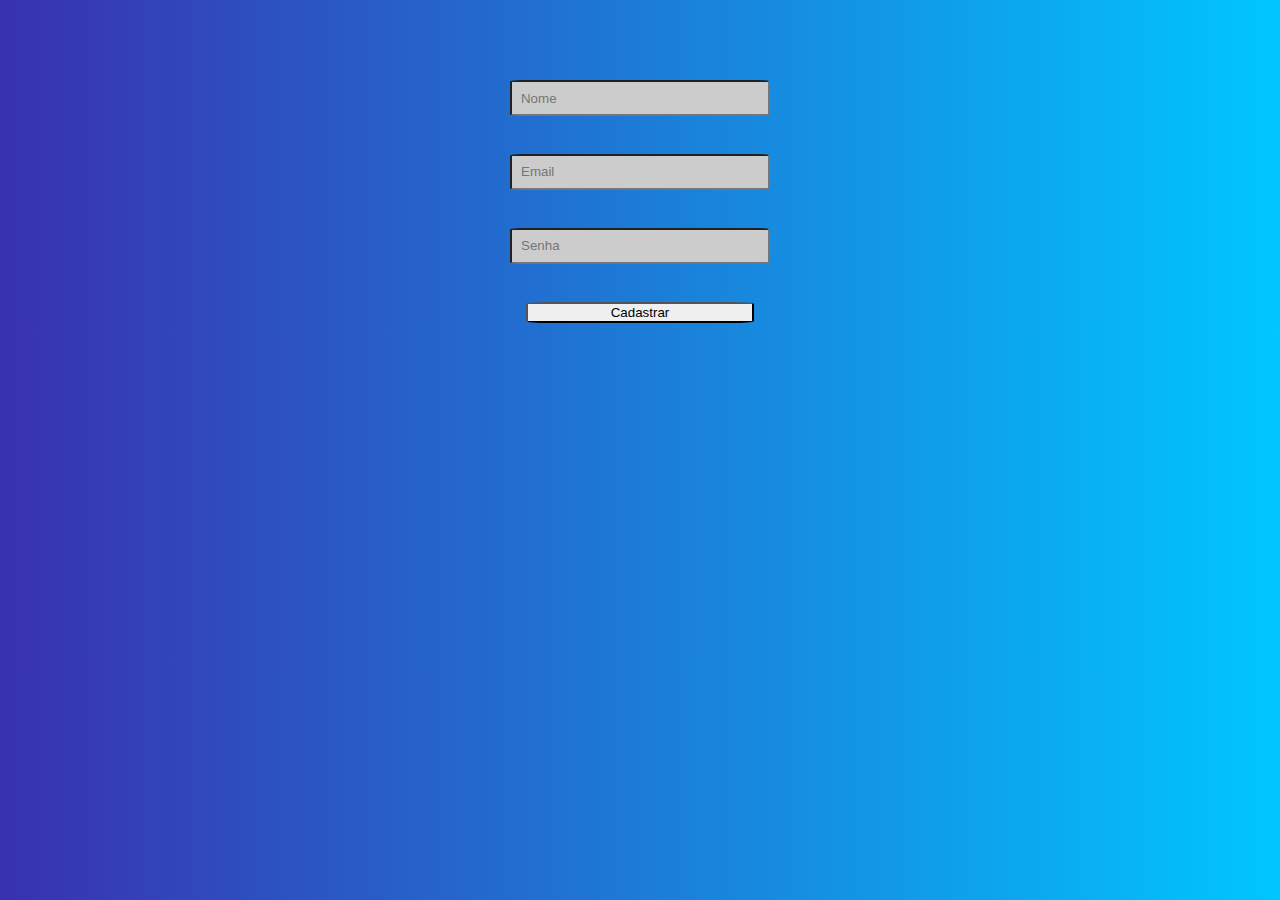
==== Messiah/public/index.html @ c6dc8375 "lala" ====
<!DOCTYPE html>
<html lang="en">

<head>
    <meta charset="UTF-8">
    <meta name="viewport" content="width=device-width, initial-scale=1.0">
    <meta http-equiv="X-UA-Compatible" content="ie=edge">
    <title>Document</title>
    <link rel="stylesheet" href="estilos.css">
    
</head>

<body>
    <br><br><br><br>
    <section>
    <form id="form_cadastro" method="post" onsubmit="return cadastrar()">
        <input class="campo" name="nome" type="text" placeholder="  Nome">
        <input  class="campo" name="login" type="text" placeholder="  Email">
        <input  class="campo" name="senha" type="password" placeholder="  Senha">
        <button class="but" id="btn_entrar">Cadastrar</button>
    </form>
    </section>
     <img src="aguarde2.gif" id="img_aguarde" style="display: none;" width="100px">
    
     <div id="div_erro" style="background-color: sandybrown; color: maroon; display: none;">
         Erro no cadastro
     </div>
</body>

</html>

<script>

    function cadastrar() {
        aguardar();
        var formulario = new URLSearchParams(new FormData(form_cadastro));
        fetch("/usuarios/cadastrar", {
            method: "POST",
            body: formulario
        }).then(function (response) {
            
            if (response.ok) {

                window.location.href='login.html';

            } else {

                console.log('Erro de cadastro!');
                response.text().then(function (resposta) {
                    div_erro.innerHTML = resposta;
                });
                finalizar_aguardar();
            }
        });

        return false;
    }

    function aguardar() {
        btn_entrar.disabled = true;
        img_aguarde.style.display='block';
        div_erro.style.display='none';
    }

    function finalizar_aguardar() {
        btn_entrar.disabled = false;
        img_aguarde.style.display='none';
        div_erro.style.display='block';
    }

</script>
---- Messiah/public/estilos.css ----
body {
    background: -webkit-linear-gradient(left, #3931af, #00c6ff);
}
@media screen and (min-width: 768px ) {
 
.campo{
        display: block;
        margin: auto;
        border-radius: 4%;
        -moz-border-radius: 4%;
        -webkit-border-radius: 4%;
        box-shadow: 1% 1% 2% #333333;
        -moz-box-shadow: 1% 1% 2% #333333;
        -webkit-box-shadow: 1% 1% 2% #333333;
        background: #cccccc;
        border: 2% solid #000000;
        width: 20%;
        height: 30px;
        margin-bottom: 3%;    
        
    }
.but{
    border-radius: 10%;
    display: block;
    margin: auto;
    width: 18%;
}
}
@media screen and (min-width: 480px ) {
    .campo{
        display: block;
        margin: auto;
        border-radius: 4%;
        -moz-border-radius: 4%;
        -webkit-border-radius: 4%;
        box-shadow: 1% 1% 2% #333333;
        -moz-box-shadow: 1% 1% 2% #333333;
        -webkit-box-shadow: 1% 1% 2% #333333;
        background: #cccccc;
        border: 2% solid #000000;
        width: 20%;
        height: 30px;
        margin-bottom: 3%;    
        
    }
.but{
    border-radius: 10%;
    display: block;
    margin: auto;
    width: 18%;
}
}
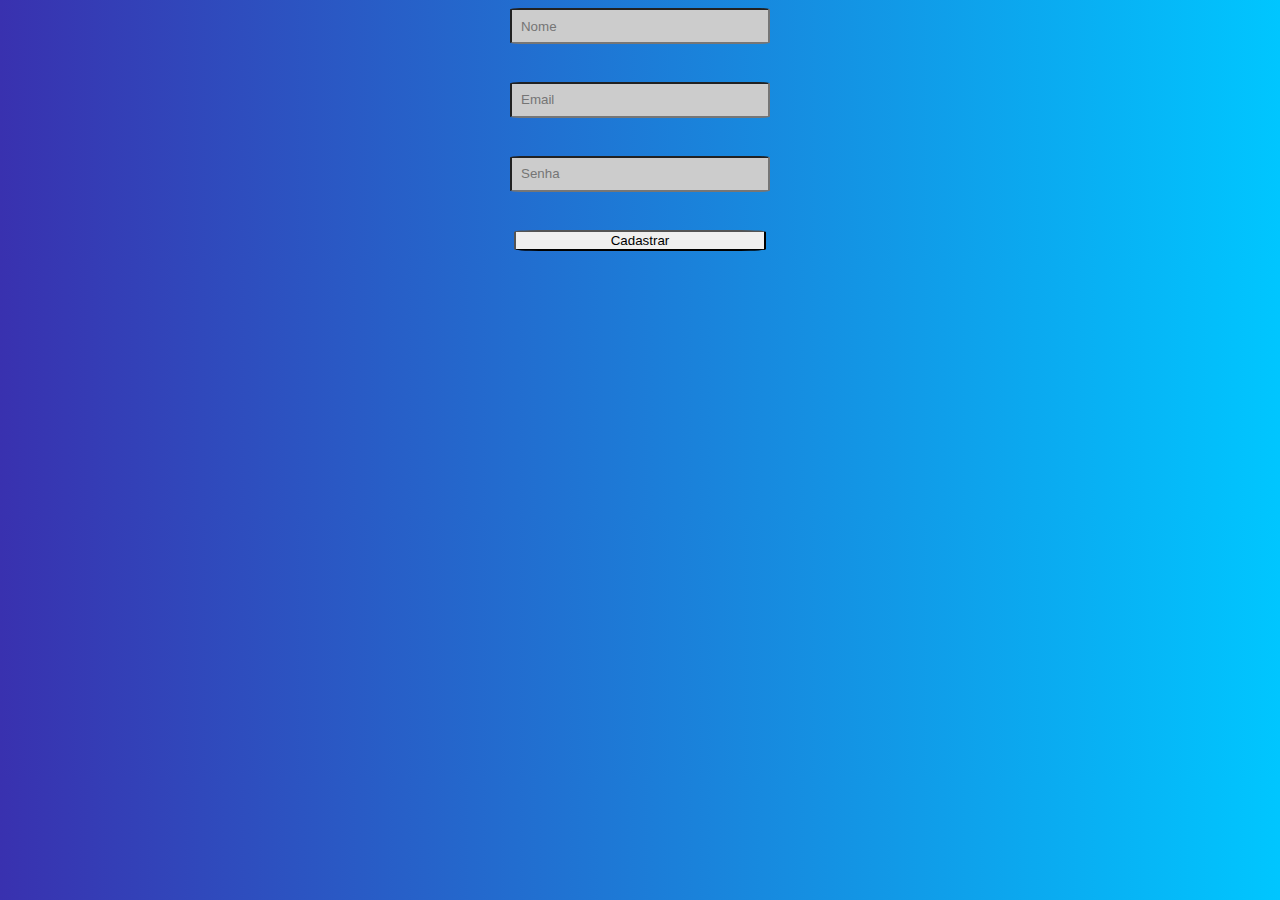
==== commit c9c5aeb0: "okay" ====
--- a/Messiah/public/index.html
+++ b/Messiah/public/index.html
@@ -1,5 +1,5 @@
 <!DOCTYPE html>
-<html lang="en">
+<html lang="pt">
 
 <head>
     <meta charset="UTF-8">
@@ -7,11 +7,10 @@
     <meta http-equiv="X-UA-Compatible" content="ie=edge">
     <title>Document</title>
     <link rel="stylesheet" href="estilos.css">
-    
+ 
 </head>
 
 <body>
-    <br><br><br><br>
     <section>
     <form id="form_cadastro" method="post" onsubmit="return cadastrar()">
         <input class="campo" name="nome" type="text" placeholder="  Nome">
--- a/Messiah/public/estilos.css
+++ b/Messiah/public/estilos.css
@@ -1,55 +1,57 @@
 body {
     background: -webkit-linear-gradient(left, #3931af, #00c6ff);
 }
-@media screen and (min-width: 768px ) {
- 
 .campo{
-        display: block;
-        margin: auto;
-        border-radius: 4%;
-        -moz-border-radius: 4%;
-        -webkit-border-radius: 4%;
-        box-shadow: 1% 1% 2% #333333;
-        -moz-box-shadow: 1% 1% 2% #333333;
-        -webkit-box-shadow: 1% 1% 2% #333333;
-        background: #cccccc;
-        border: 2% solid #000000;
-        width: 20%;
-        height: 30px;
-        margin-bottom: 3%;    
-        
-    }
-.but{
-    border-radius: 10%;
     display: block;
     margin: auto;
-    width: 18%;
+    border-radius: 4%;
+    -moz-border-radius: 4%;
+    -webkit-border-radius: 4%;
+    box-shadow: 1% 1% 2% #333333;
+    -moz-box-shadow: 1% 1% 2% #333333;
+    -webkit-box-shadow: 1% 1% 2% #333333;
+    background: #cccccc;
+    border: 2% solid #000000;
+    height: 30px;
+    width: 20%;
+    margin-bottom: 3%;    
+    
 }
+.but{
+border-radius: 10%;
+display: block;
+margin: auto;
+width: 20%;
 }
-@media screen and (min-width: 480px ) {
-    .campo{
-        display: block;
-        margin: auto;
-        border-radius: 4%;
-        -moz-border-radius: 4%;
-        -webkit-border-radius: 4%;
-        box-shadow: 1% 1% 2% #333333;
-        -moz-box-shadow: 1% 1% 2% #333333;
-        -webkit-box-shadow: 1% 1% 2% #333333;
-        background: #cccccc;
-        border: 2% solid #000000;
-        width: 20%;
-        height: 30px;
-        margin-bottom: 3%;    
-        
+@media screen and (max-width: 1024px ) {
+    .campo,.but{
+        display:block;
+        width: 32%;
+        font-size: 28px;
+    }    
+@media screen and (max-width: 768px ) {
+    .campo,.but{
+        display:block;
+        width: 30%;
+        font-size: 25px;
+    }     
+    
     }
-.but{
-    border-radius: 10%;
-    display: block;
-    margin: auto;
-    width: 18%;
-}
-}
+    @media screen and (max-width: 480px ) {
+        .campo,.but{
+            display:block;
+          width: 60%;
+          font-size: 15px 
+        }   
+    }
+    
+    @media screen and (max-width: 300px ) {
+        .campo,.but{
+            display:block;
+            width: 60%; 
+            font-size: 15px;       
+        }
+    }
 
     
 
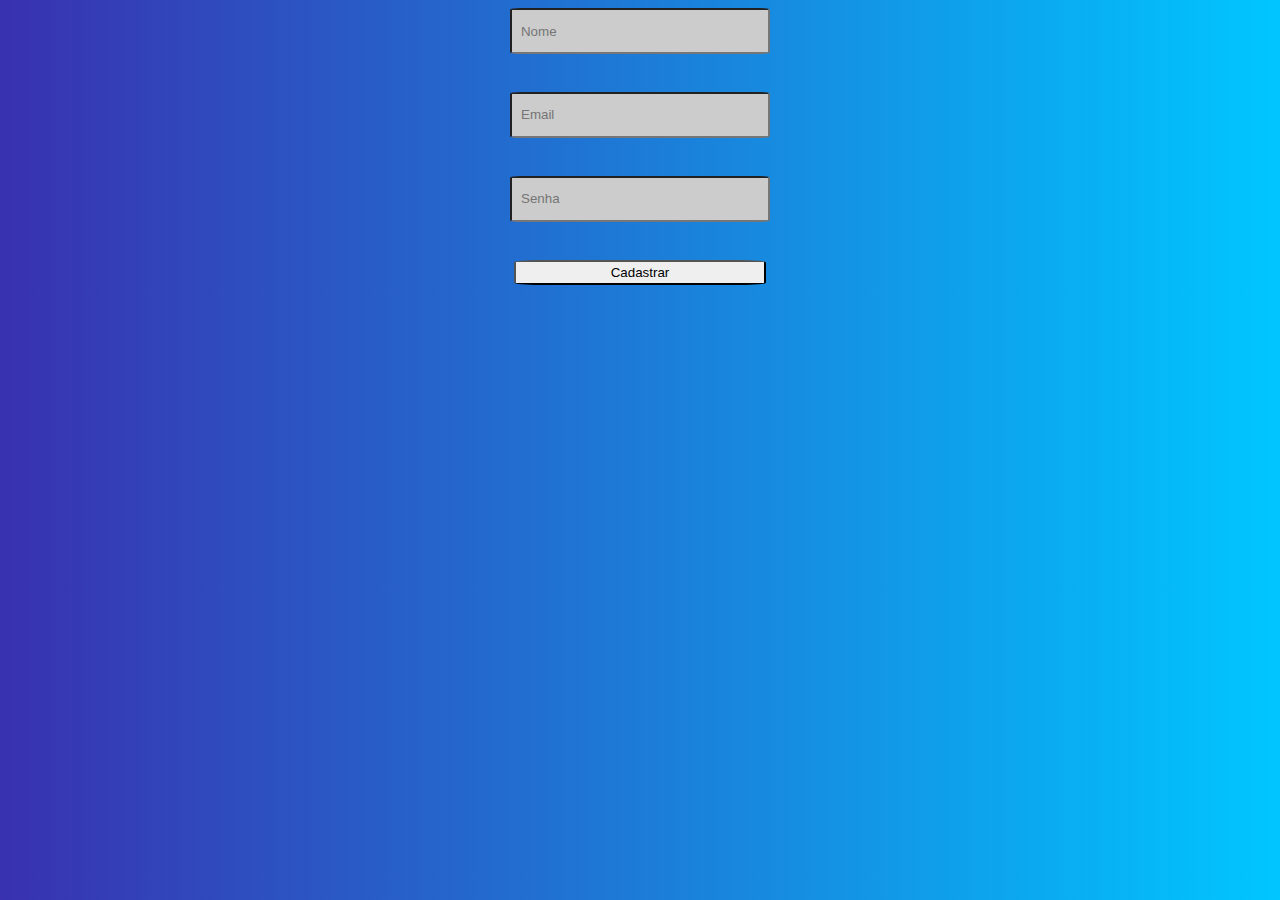
==== commit ac66de13: "Me" ====
--- a/Messiah/public/index.html
+++ b/Messiah/public/index.html
@@ -19,7 +19,7 @@
         <button class="but" id="btn_entrar">Cadastrar</button>
     </form>
     </section>
-     <img src="aguarde2.gif" id="img_aguarde" style="display: none;" width="100px">
+     <img class="gif" src="aguarde2.gif" id="img_aguarde" style="display: none;" width="100px">
     
      <div id="div_erro" style="background-color: sandybrown; color: maroon; display: none;">
          Erro no cadastro
--- a/Messiah/public/estilos.css
+++ b/Messiah/public/estilos.css
@@ -12,7 +12,7 @@
     -webkit-box-shadow: 1% 1% 2% #333333;
     background: #cccccc;
     border: 2% solid #000000;
-    height: 30px;
+    height: 40px;
     width: 20%;
     margin-bottom: 3%;    
     
@@ -22,26 +22,48 @@
 display: block;
 margin: auto;
 width: 20%;
+height: 25px;
+}
+.gif{
+    margin-top: 10%;
+    margin-right: auto;
+    margin-left: auto;
+    margin-bottom: auto;
+    width:15%;
+    height:15%;
 }
 @media screen and (max-width: 1024px ) {
     .campo,.but{
         display:block;
-        width: 32%;
+        width: 36%;
+        height: 20%;
         font-size: 28px;
-    }    
+        height: 60px;
+    }   
+ }
 @media screen and (max-width: 768px ) {
     .campo,.but{
         display:block;
-        width: 30%;
+        width: 40%;
         font-size: 25px;
+        height: 45px;
     }     
-    
+}
+    @media screen and (max-width: 720px ) {
+        .campo,.but{
+            display:block;
+            width: 30%;
+            font-size: 25px;
+            height: 30px;
+        }
+
     }
     @media screen and (max-width: 480px ) {
         .campo,.but{
-            display:block;
+        display:block;
           width: 60%;
-          font-size: 15px 
+          font-size: 18px;
+          height: 30px;
         }   
     }
     
@@ -50,6 +72,7 @@
             display:block;
             width: 60%; 
             font-size: 15px;       
+            height: 30px;
         }
     }
 
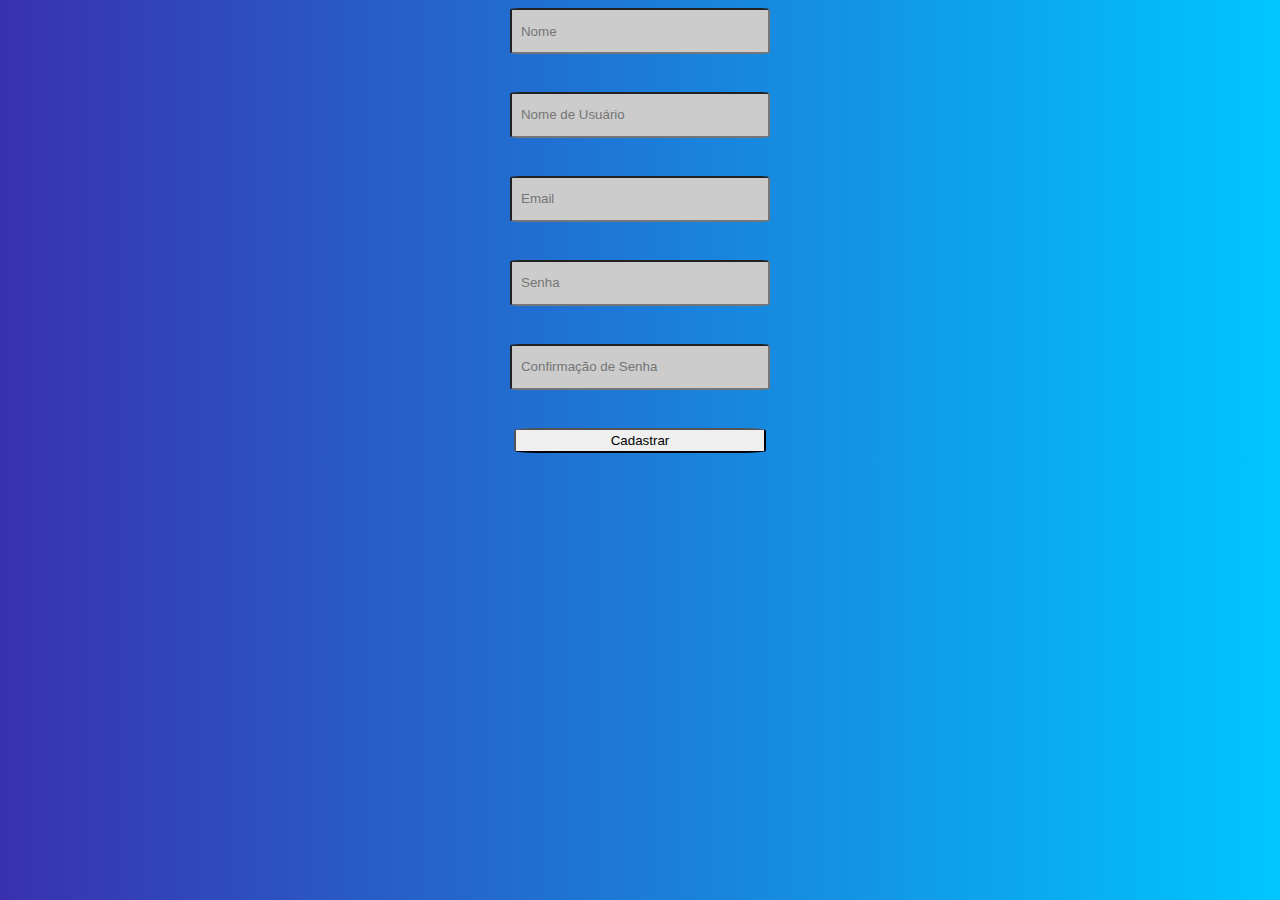
==== commit 2329a11b: "ko" ====
--- a/Messiah/public/index.html
+++ b/Messiah/public/index.html
@@ -13,9 +13,12 @@
 <body>
     <section>
     <form id="form_cadastro" method="post" onsubmit="return cadastrar()">
-        <input class="campo" name="nome" type="text" placeholder="  Nome">
-        <input  class="campo" name="login" type="text" placeholder="  Email">
-        <input  class="campo" name="senha" type="password" placeholder="  Senha">
+        <input class="campo" name="nome" type="text" placeholder="  Nome" id="teste">
+        <input  class="campo" name="usuario" type="text" placeholder="  Nome de Usuário" id="teste1">
+        <input  class="campo" name="login" type="text" placeholder="  Email" id="teste2">
+        <input  class="campo" name="senha" type="password" placeholder="  Senha" id="senh">
+       
+        <input  class="campo"  type="password" placeholder="  Confirmação de Senha" id="senhaa">
         <button class="but" id="btn_entrar">Cadastrar</button>
     </form>
     </section>
@@ -31,6 +34,16 @@
 <script>
 
     function cadastrar() {
+        if(teste.value =="" || teste1.value =="" || teste2.value =="" || senh.value =="" || senhaa.value ==""){
+            alert(`Preencha todos os campos`)
+            return false;
+            finalizar_aguardar();
+        }
+        if(senh.value != senhaa.value){
+            alert(`Senhas diferentes`)
+            return false;
+            finalizar_aguardar();
+        }else {
         aguardar();
         var formulario = new URLSearchParams(new FormData(form_cadastro));
         fetch("/usuarios/cadastrar", {
@@ -53,7 +66,7 @@
         });
 
         return false;
-    }
+    }}
 
     function aguardar() {
         btn_entrar.disabled = true;
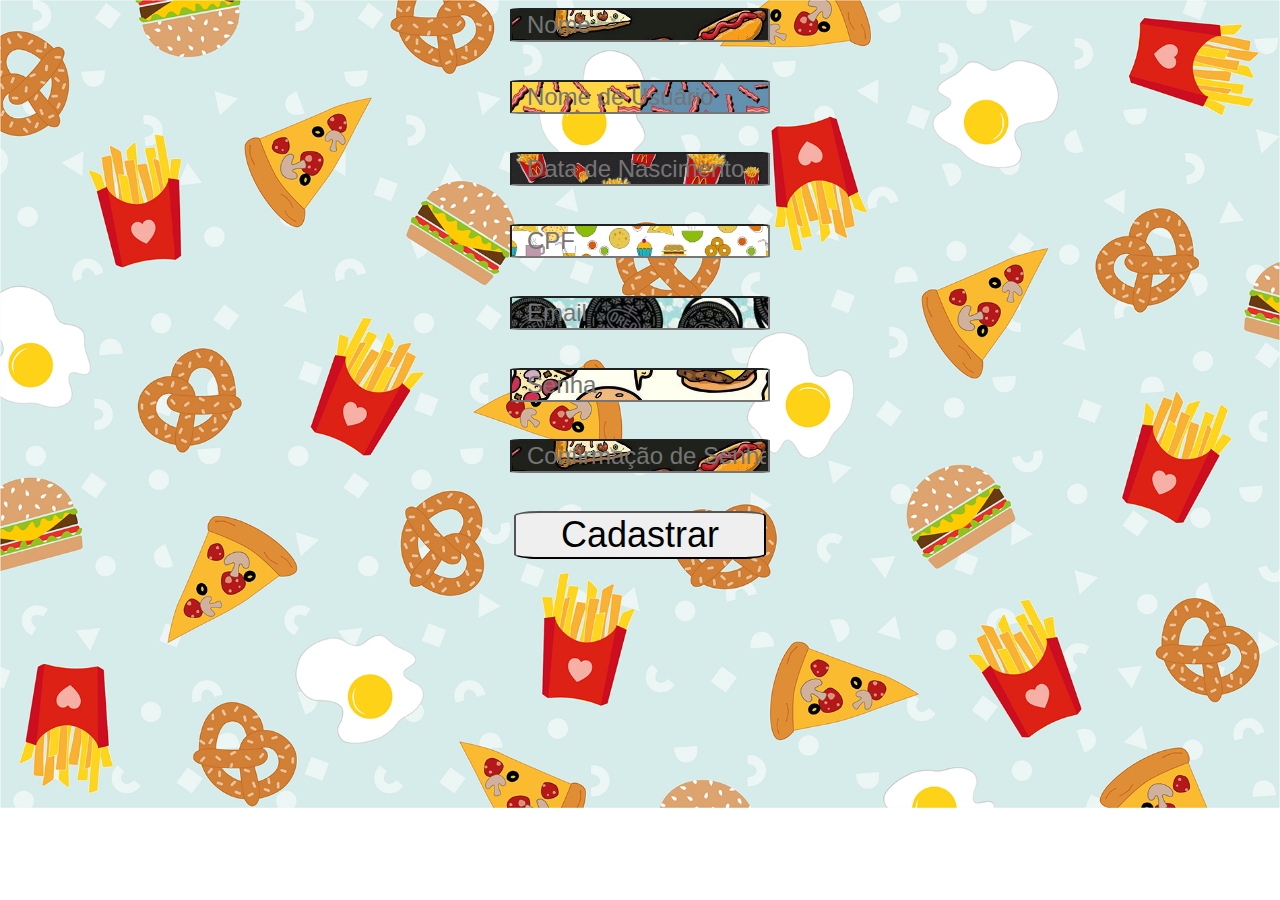
==== commit 27a05317: "olha" ====
--- a/Messiah/public/index.html
+++ b/Messiah/public/index.html
@@ -7,30 +7,41 @@
     <meta http-equiv="X-UA-Compatible" content="ie=edge">
     <title>Document</title>
     <link rel="stylesheet" href="estilos.css">
+    <script type="text/javascript" src="jQuery/jquery-1.2.6.pack.js"></script>
+    <script type="text/javascript" src="jQuery/jquery.maskedinput-1.1.4.pack.js"></script>
+    <script type="text/javascript">
+        $(document).ready(function () {
+            $("#cpf").mask("999.999.999-99");
+        });
+
+        $(document).ready(function () {
+            $("#idade").mask("99/99/9999");
+        });
+    </script>
  
 </head>
 
-<body>
+<body id="testee" >
+  
     <section>
-    <form id="form_cadastro" method="post" onsubmit="return cadastrar()">
-        <input class="campo" name="nome" type="text" placeholder="  Nome" id="teste">
-        <input  class="campo" name="usuario" type="text" placeholder="  Nome de Usuário" id="teste1">
-        <input  class="campo" name="login" type="text" placeholder="  Email" id="teste2">
-        <input  class="campo" name="senha" type="password" placeholder="  Senha" id="senh">
-       
-        <input  class="campo"  type="password" placeholder="  Confirmação de Senha" id="senhaa">
-        <button class="but" id="btn_entrar">Cadastrar</button>
-    </form>
-    </section>
-     <img class="gif" src="aguarde2.gif" id="img_aguarde" style="display: none;" width="100px">
-    
-     <div id="div_erro" style="background-color: sandybrown; color: maroon; display: none;">
-         Erro no cadastro
-     </div>
-</body>
-
-</html>
-
+        <section>
+            <form id="form_cadastro" method="post" onsubmit="return cadastrar()">
+                <input style="color: rgb(226, 212, 21)"  class="campo" name="nome" type="text" placeholder="  Nome" id="teste">
+                <input style="color: rgb(47, 0, 255)" class="campo" name="usuario" type="text" placeholder="  Nome de Usuário" id="teste1">
+                <input style="color: rgb(244, 243, 245)" class="campo" name="idade" type="text" placeholder="  Data de Nascimento" id="idade">
+                <input  class="campo" name="cpf" type="text" placeholder="  CPF" id="cpf">
+                <input style="color: rgb(158, 157, 152)" class="campo" name="login" type="text" placeholder="  Email" id="teste2">
+                <input  class="campo" name="senha" type="password" placeholder="  Senha" id="senh">
+                <input  class="campo"  type="password" placeholder="  Confirmação de Senha" id="senhaa">
+                <button class="but" id="btn_entrar">Cadastrar</button>
+            </form>
+            </section>
+             <div id="div_erro" style="background-color: sandybrown; color: maroon; display: none;">
+                 Erro no cadastro
+             </div>
+        </body>
+        
+        </html>
 <script>
 
     function cadastrar() {
@@ -70,13 +81,13 @@
 
     function aguardar() {
         btn_entrar.disabled = true;
-        img_aguarde.style.display='block';
+        //img_aguarde.style.display='block';
         div_erro.style.display='none';
     }
 
     function finalizar_aguardar() {
         btn_entrar.disabled = false;
-        img_aguarde.style.display='none';
+        //img_aguarde.style.display='none';
         div_erro.style.display='block';
     }
 
--- a/Messiah/public/estilos.css
+++ b/Messiah/public/estilos.css
@@ -1,7 +1,73 @@
-body {
-    background: -webkit-linear-gradient(left, #3931af, #00c6ff);
-}
+
+#teste{
+    background-image: url(ta.jpg);
+    background-repeat: no-repeat;
+    background-attachment: scroll;
+    background-size: 100%;
+}
+
+#teste1{
+    background-image: url(te.jpg);
+    background-repeat: no-repeat;
+    background-attachment: scroll;
+    background-size: 100%;
+}
+
+
+
+#idade{
+    background-image: url(to.jpg);
+    background-repeat: no-repeat;
+    background-attachment: scroll;
+    background-size: 100%;
+}
+
+
+
+#cpf{
+    background-image: url(tu.jpg);
+    background-repeat: no-repeat;
+    background-attachment: scroll;
+    background-size: 100%;
+}
+
+
+
+#teste2{
+    background-image: url(ty.jpg);
+    background-repeat: no-repeat;
+    background-attachment: scroll;
+    background-size: 100%;
+}
+#senh{
+    background-image: url(tk.jpg);
+    background-repeat: no-repeat;
+    background-attachment: scroll;
+    background-size: 100%;
+}
+#senhaa{
+    background-image: url(ta.jpg);
+    background-repeat: no-repeat;
+    background-attachment: scroll;
+    background-size: 100%;
+}
+
+
+#testee{
+    font-size: 150%;
+    background-image: url(testee.jpg); 
+    background-repeat: no-repeat;
+    background-size:100%;
+    bottom: 0;
+    left: 0;
+    right: 0;
+    top: 0;   
+}
+
+
+
 .campo{
+    font-size: 100%;
     display: block;
     margin: auto;
     border-radius: 4%;
@@ -12,17 +78,17 @@
     -webkit-box-shadow: 1% 1% 2% #333333;
     background: #cccccc;
     border: 2% solid #000000;
-    height: 40px;
     width: 20%;
     margin-bottom: 3%;    
-    
+    height: 100%;
 }
 .but{
+    font-size: 150%; 
 border-radius: 10%;
 display: block;
 margin: auto;
 width: 20%;
-height: 25px;
+height: 20p
 }
 .gif{
     margin-top: 10%;
@@ -31,23 +97,61 @@
     margin-bottom: auto;
     width:15%;
     height:15%;
-}
+}@media screen and (min-width: 1600px ) {
+    .campo,.but{
+        display:block;
+        width: 25%;
+        height: 25%;
+        font-size: 150%;
+    }#testee{
+        
+        background-image: url(testee.jpg); 
+        background-repeat: no-repeat;
+        background-size:100%;
+        bottom: 0;
+        left: 0;
+        right: 0;
+        top: 0;   
+    }   
+ }
+
+ 
+
+
+
 @media screen and (max-width: 1024px ) {
     .campo,.but{
         display:block;
         width: 36%;
         height: 20%;
-        font-size: 28px;
-        height: 60px;
+        font-size: 150%;
+    }#testee{
+        
+        background-image: url(testee.jpg); 
+        background-repeat: no-repeat;
+        background-size:350%;
+        bottom: 0;
+        left: 0;
+        right: 0;
+        top: 0;   
     }   
  }
 @media screen and (max-width: 768px ) {
     .campo,.but{
         display:block;
-        width: 40%;
-        font-size: 25px;
+        width: 30%;
+        font-size: 150%;
         height: 45px;
-    }     
+    }   #testee{
+        
+        background-image: url(testee.jpg); 
+        background-repeat: no-repeat;
+        background-size:350%;
+        bottom: 0;
+        left: 0;
+        right: 0;
+        top: 0;   
+    }  
 }
     @media screen and (max-width: 720px ) {
         .campo,.but{
@@ -55,15 +159,33 @@
             width: 30%;
             font-size: 25px;
             height: 30px;
-        }
+        }#testee{
+            font-size: 150%;
+            background-image: url(testee.jpg); 
+            background-repeat: no-repeat;
+            background-size:210%;
+            bottom: 0;
+            left: 0;
+            right: 0;
+            top: 0;   
+        }   
 
     }
     @media screen and (max-width: 480px ) {
         .campo,.but{
         display:block;
           width: 60%;
-          font-size: 18px;
+          font-size: 50%;
           height: 30px;
+        }   #testee{
+            
+            background-image: url(testee.jpg); 
+            background-repeat: no-repeat;
+            background-size:300%;
+            bottom: 0;
+            left: 0;
+            right: 0;
+            top: 0;   
         }   
     }
     
@@ -74,9 +196,51 @@
             font-size: 15px;       
             height: 30px;
         }
-    }
-
-    
-
-
-
+        #testee{
+            font-size: 150%;
+            background-image: url(testee.jpg); 
+            background-repeat: no-repeat;
+            background-size:210%;
+            bottom: 0;
+            left: 0;
+            right: 0;
+            top: 0;   
+        }   
+    }
+    @media screen and (max-width: 823px ) {
+        .campo,.but{
+            display:block;
+            width: 60%; 
+            font-size: 50%;       
+            height: 30px;
+        }
+        #testee{
+            font-size: 150%;
+            background-image: url(testee.jpg); 
+            background-repeat: no-repeat;
+            background-size:318%;
+            bottom: 0;
+            left: 0;
+            right: 0;
+            top: 0;   
+        }   
+    }
+
+    @media screen and (max-width: 812px ) {
+        .campo,.but{
+            display:block;
+            width: 40%; 
+            font-size: 75%;       
+            height: 35%;
+        }
+        #testee{
+            
+            background-image: url(testee.jpg); 
+            background-repeat: no-repeat;
+            background-size:350%;
+            bottom: 0;
+            left: 0;
+            right: 0;
+            top: 0;   
+        }   
+    }
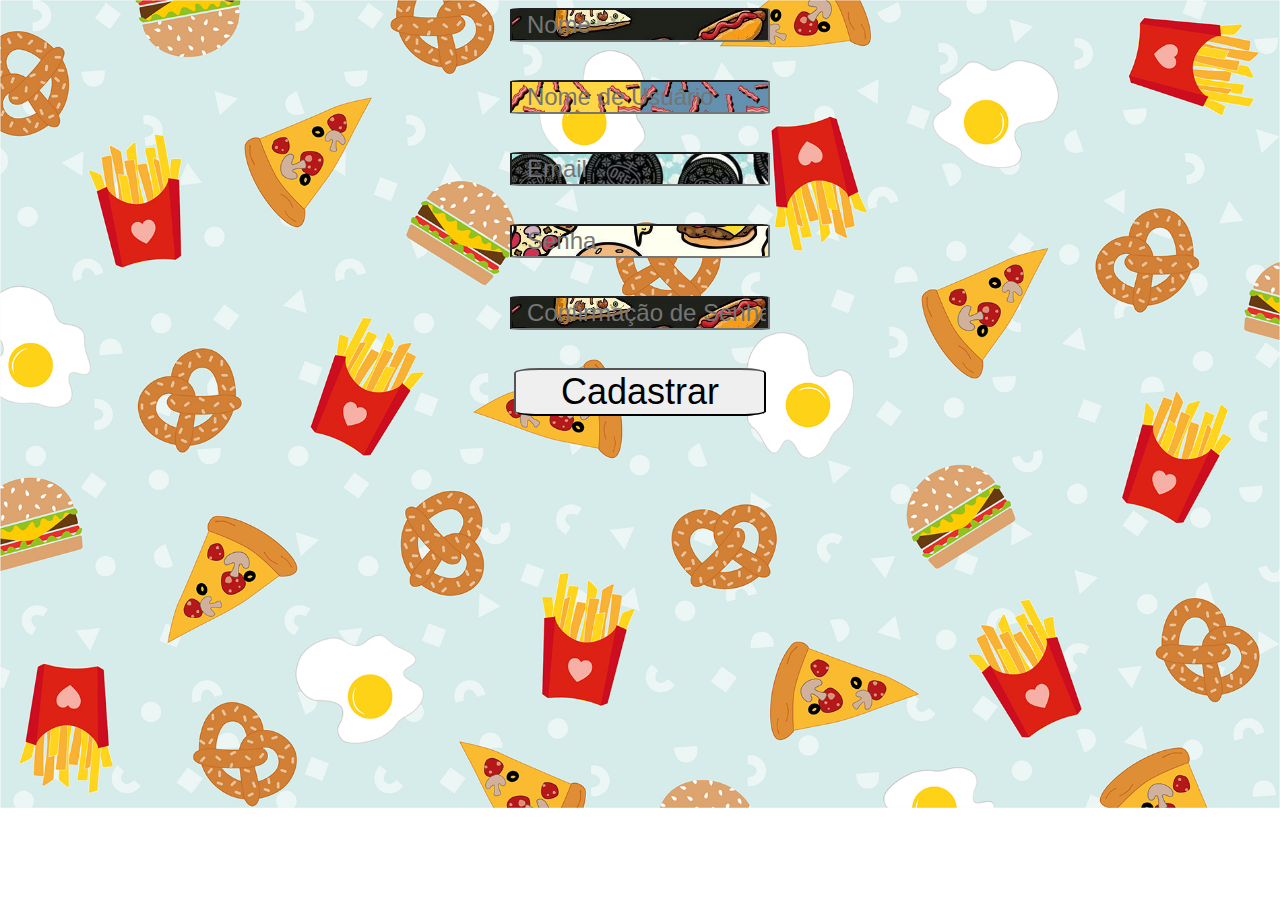
==== commit 7071ec12: "okok" ====
--- a/Messiah/public/index.html
+++ b/Messiah/public/index.html
@@ -7,7 +7,7 @@
     <meta http-equiv="X-UA-Compatible" content="ie=edge">
     <title>Document</title>
     <link rel="stylesheet" href="estilos.css">
-    <script type="text/javascript" src="jQuery/jquery-1.2.6.pack.js"></script>
+  <!--  <script type="text/javascript" src="jQuery/jquery-1.2.6.pack.js"></script>
     <script type="text/javascript" src="jQuery/jquery.maskedinput-1.1.4.pack.js"></script>
     <script type="text/javascript">
         $(document).ready(function () {
@@ -18,7 +18,7 @@
             $("#idade").mask("99/99/9999");
         });
     </script>
- 
+--> 
 </head>
 
 <body id="testee" >
@@ -26,10 +26,10 @@
     <section>
         <section>
             <form id="form_cadastro" method="post" onsubmit="return cadastrar()">
-                <input style="color: rgb(226, 212, 21)"  class="campo" name="nome" type="text" placeholder="  Nome" id="teste">
+               <input style="color: rgb(226, 212, 21)"  class="campo" name="nome" type="text" placeholder="  Nome" id="teste">
                 <input style="color: rgb(47, 0, 255)" class="campo" name="usuario" type="text" placeholder="  Nome de Usuário" id="teste1">
-                <input style="color: rgb(244, 243, 245)" class="campo" name="idade" type="text" placeholder="  Data de Nascimento" id="idade">
-                <input  class="campo" name="cpf" type="text" placeholder="  CPF" id="cpf">
+               <!-- <input style="color: rgb(244, 243, 245)" class="campo" name="idade" type="text" placeholder="  Data de Nascimento" id="idade">
+                <input  class="campo" name="cpf" type="text" placeholder="  CPF" id="cpf"> -->
                 <input style="color: rgb(158, 157, 152)" class="campo" name="login" type="text" placeholder="  Email" id="teste2">
                 <input  class="campo" name="senha" type="password" placeholder="  Senha" id="senh">
                 <input  class="campo"  type="password" placeholder="  Confirmação de Senha" id="senhaa">
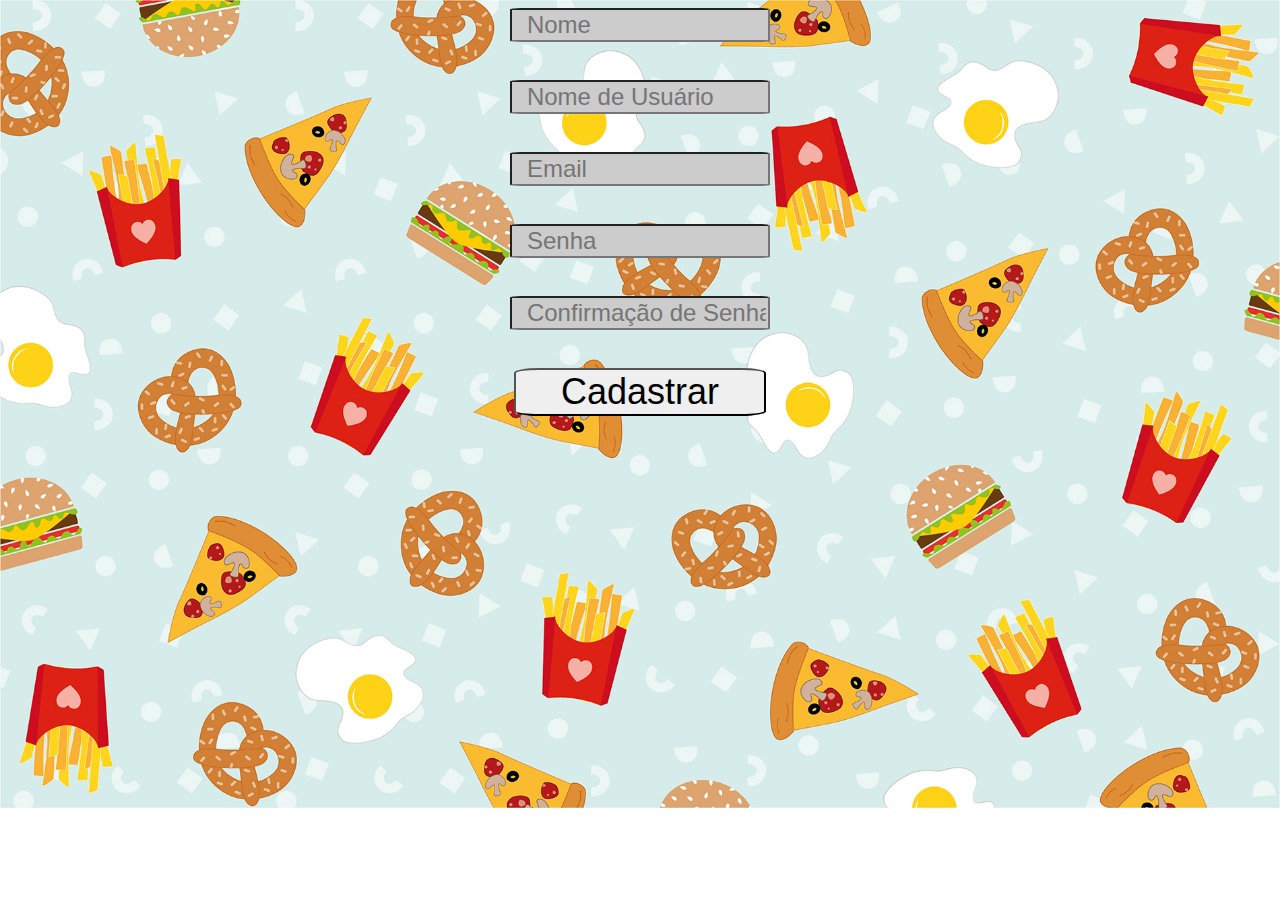
==== commit 6e3b530c: "okOU" ====
--- a/Messiah/public/index.html
+++ b/Messiah/public/index.html
@@ -26,11 +26,11 @@
     <section>
         <section>
             <form id="form_cadastro" method="post" onsubmit="return cadastrar()">
-               <input style="color: rgb(226, 212, 21)"  class="campo" name="nome" type="text" placeholder="  Nome" id="teste">
-                <input style="color: rgb(47, 0, 255)" class="campo" name="usuario" type="text" placeholder="  Nome de Usuário" id="teste1">
+               <input   class="campo" name="nome" type="text" placeholder="  Nome" id="teste">
+                <input  class="campo" name="usuario" type="text" placeholder="  Nome de Usuário" id="teste1">
                <!-- <input style="color: rgb(244, 243, 245)" class="campo" name="idade" type="text" placeholder="  Data de Nascimento" id="idade">
                 <input  class="campo" name="cpf" type="text" placeholder="  CPF" id="cpf"> -->
-                <input style="color: rgb(158, 157, 152)" class="campo" name="login" type="text" placeholder="  Email" id="teste2">
+                <input  class="campo" name="login" type="text" placeholder="  Email" id="teste2">
                 <input  class="campo" name="senha" type="password" placeholder="  Senha" id="senh">
                 <input  class="campo"  type="password" placeholder="  Confirmação de Senha" id="senhaa">
                 <button class="but" id="btn_entrar">Cadastrar</button>
